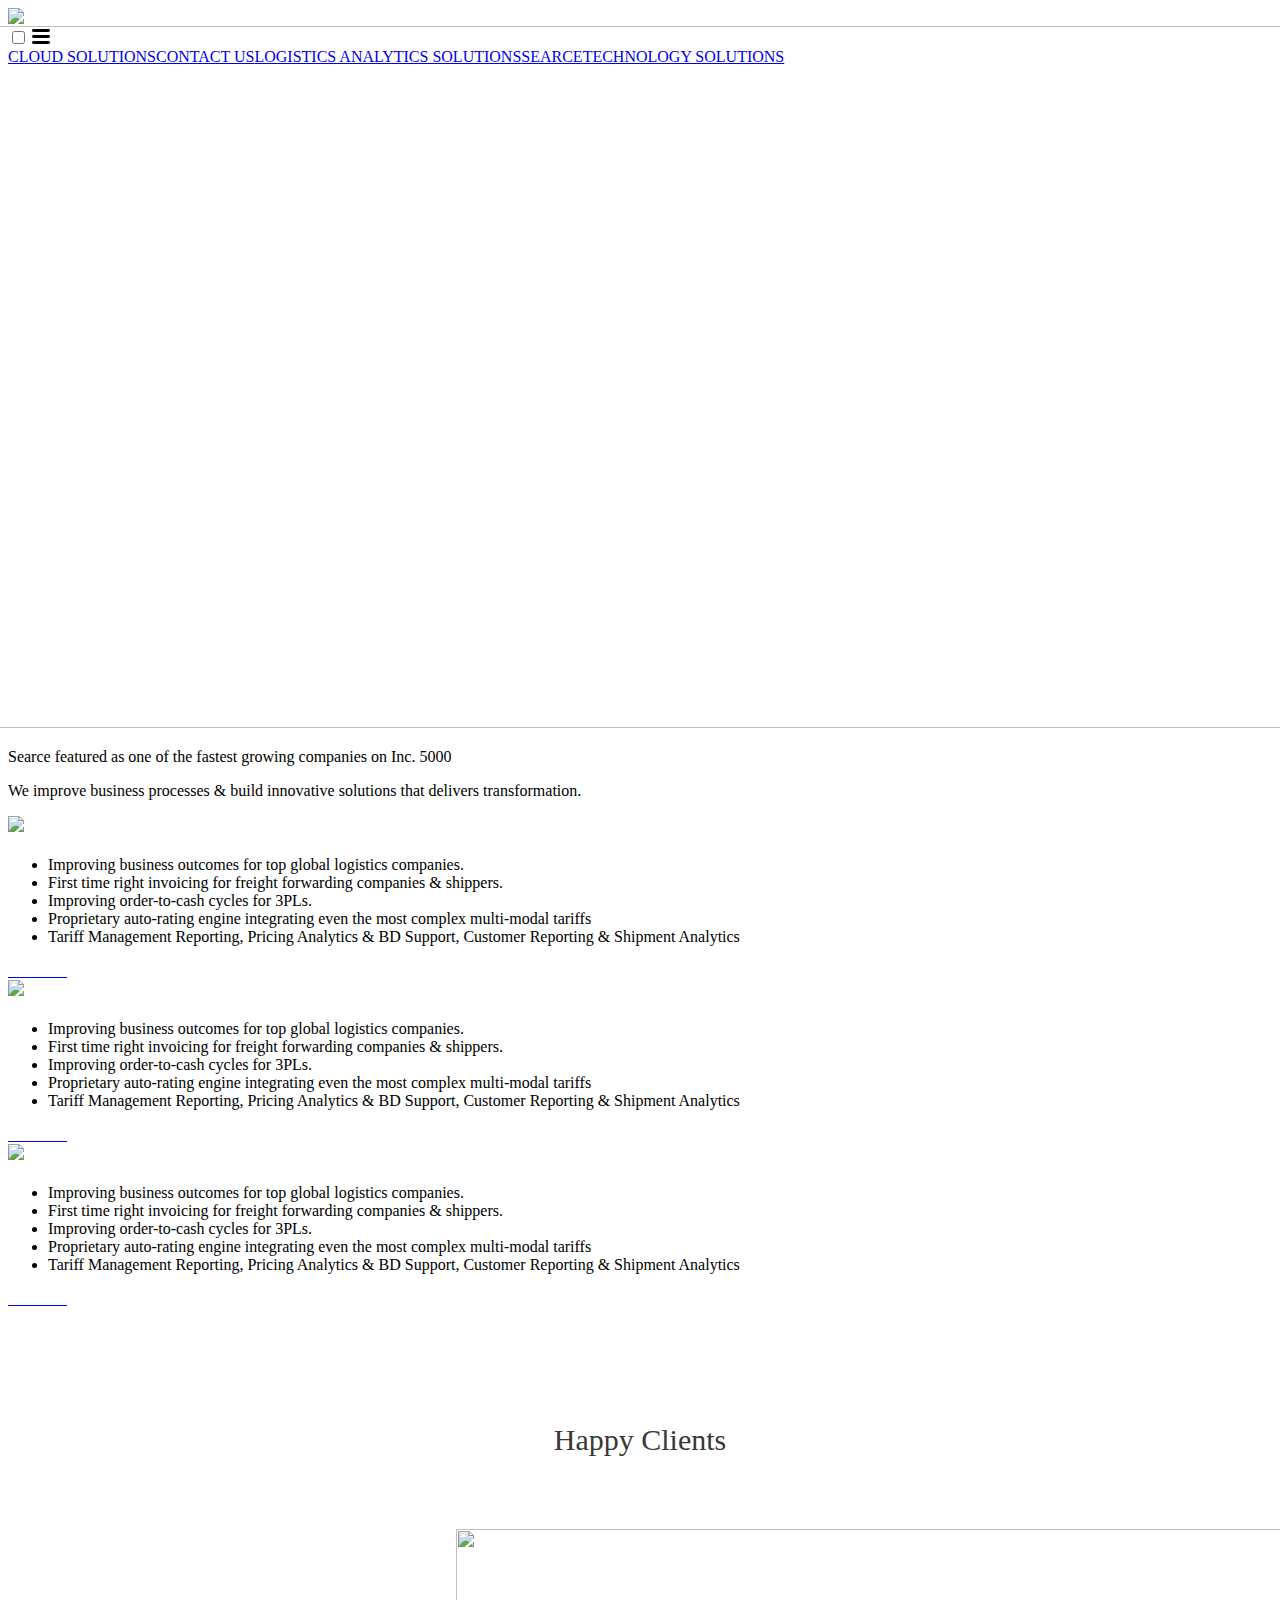
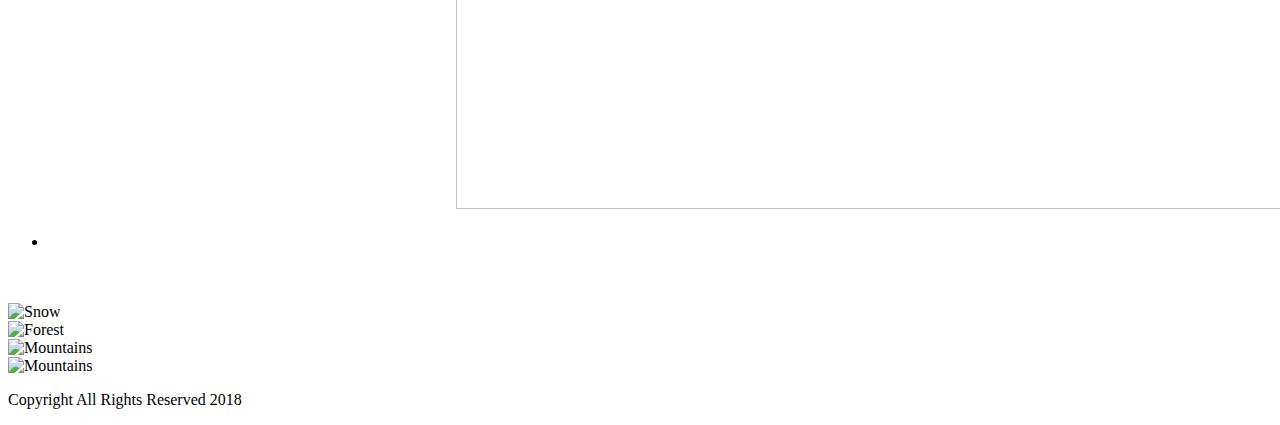
==== index.html @ a412c6d3 "Add files via upload" ====
<!DOCTYPE html>
<html lang="en"><head>
  <meta charset="utf-8">
  <meta http-equiv="X-UA-Compatible" content="IE=edge">
  <meta name="viewport" content="width=device-width, initial-scale=1"><!-- Begin Jekyll SEO tag v2.5.0 -->
<title>Your awesome title | Write an awesome description for your new site here. You can edit this line in _config.yml. It will appear in your document head meta (for Google search results) and in your feed.xml site description.</title>
<meta name="generator" content="Jekyll v3.8.4" />
<meta property="og:title" content="Your awesome title" />
<meta property="og:locale" content="en_US" />
<meta name="description" content="Write an awesome description for your new site here. You can edit this line in _config.yml. It will appear in your document head meta (for Google search results) and in your feed.xml site description." />
<meta property="og:description" content="Write an awesome description for your new site here. You can edit this line in _config.yml. It will appear in your document head meta (for Google search results) and in your feed.xml site description." />
<link rel="canonical" href="http://localhost:4000/" />
<meta property="og:url" content="http://localhost:4000/" />
<meta property="og:site_name" content="Your awesome title" />
<script type="application/ld+json">
{"url":"http://localhost:4000/","headline":"Your awesome title","name":"Your awesome title","description":"Write an awesome description for your new site here. You can edit this line in _config.yml. It will appear in your document head meta (for Google search results) and in your feed.xml site description.","@type":"WebSite","@context":"http://schema.org"}</script>
<!-- End Jekyll SEO tag -->
<link rel="stylesheet" href="/assets/main.css"><link type="application/atom+xml" rel="alternate" href="http://localhost:4000/feed.xml" title="Your awesome title" /></head><body><header class="site-header" role="banner">



  <div class="wrapper"><a class="site-title" rel="author" href="/"><img id="logo" src="../img/logo.png"></a><nav class="site-nav">
        <input type="checkbox" id="nav-trigger" class="nav-trigger" />
        <label for="nav-trigger">
          <span class="menu-icon">
            <svg viewBox="0 0 18 15" width="18px" height="15px">
              <path d="M18,1.484c0,0.82-0.665,1.484-1.484,1.484H1.484C0.665,2.969,0,2.304,0,1.484l0,0C0,0.665,0.665,0,1.484,0 h15.032C17.335,0,18,0.665,18,1.484L18,1.484z M18,7.516C18,8.335,17.335,9,16.516,9H1.484C0.665,9,0,8.335,0,7.516l0,0 c0-0.82,0.665-1.484,1.484-1.484h15.032C17.335,6.031,18,6.696,18,7.516L18,7.516z M18,13.516C18,14.335,17.335,15,16.516,15H1.484 C0.665,15,0,14.335,0,13.516l0,0c0-0.82,0.665-1.483,1.484-1.483h15.032C17.335,12.031,18,12.695,18,13.516L18,13.516z"/>
            </svg>
			
          </span>
        </label>

        <div class="trigger"><a class="page-link" href="/cloud-solutions/">CLOUD SOLUTIONS</a><a class="page-link" href="/contactus/">CONTACT US</a><a class="page-link" href="/logistics-analytics-solution-provider/">LOGISTICS ANALYTICS SOLUTIONS</a><a class="page-link" href="/searce/">SEARCE</a><a class="page-link" href="/technology-solutions/">TECHNOLOGY SOLUTIONS</a></div>
      </nav></div>
</header>
<main class="page-content" aria-label="Content">
      <div class="wrapper">
        <article class="post">

  <header class="post-header">
    <h1 class="post-title"></h1>
  </header>

  <div class="post-content">
    

  </div>
  
  

</article>

<div class="banner">
<img src="../img/searce.jpg"    style="margin-top:-61px;margin-left: -586px;width: 1909px;height:702px;">
</div>

<p class="sec1">Searce featured as one of the fastest growing companies on Inc. 5000</p>

<p id="part2">We improve business processes &amp; build innovative solutions that delivers transformation.</p>


<div class="row1">
<div class="col1">
<img src="../img/Logistics-solutions.jpg" id="img1"/>
<p style="color:black;color: black;font-size: 14px;padding-right: -38px;margin-right: -8px;margin-left: -252px;margin-top: 20px;">
<ul id="list1">
<li>Improving business outcomes for top global logistics companies.</li>
<li>First time right invoicing for freight forwarding companies & shippers.</li>
<li>Improving order-to-cash cycles for 3PLs.</li>
<li>Proprietary auto-rating engine integrating even the most complex multi-modal tariffs</li>
<li>Tariff Management Reporting, Pricing Analytics & BD Support, Customer Reporting & Shipment Analytics</li>
</ul>
</p>


<div class="mk-button">
<a href="http://www.searce.com/logistics-analytics-solution-provider/" target="_blank">
<span style="color:white;">DIVE IN</span></a>
</div>
</div>



<div class="col1">
<img src="../img/Cloud-Solutions1.jpg" id="img2">
<p style="color:black;color: black;font-size: 14px;padding-right: -38px;margin-right: -8px;margin-left: -252px;margin-top: 20px;">
<ul id="list2">
<li>Improving business outcomes for top global logistics companies.</li>
<li>First time right invoicing for freight forwarding companies & shippers.</li>
<li>Improving order-to-cash cycles for 3PLs.</li>
<li>Proprietary auto-rating engine integrating even the most complex multi-modal tariffs</li>
<li>Tariff Management Reporting, Pricing Analytics & BD Support, Customer Reporting & Shipment Analytics</li>
</ul>
</p>
<div class="mk-button2">
<a href="http://www.searce.com/logistics-analytics-solution-provider/" target="_blank">
<span style="color:white;">DIVE IN</span></a>
</div>

</div>

<div class="col1">
<img src="../img/Technology-Solutions2.jpg" id="img3">
<p style="color:black;color: black;font-size: 14px;padding-right: -38px;margin-right: -8px;margin-left: -252px;margin-top: 20px;">
<ul id="list3">
<li>Improving business outcomes for top global logistics companies.</li>
<li>First time right invoicing for freight forwarding companies & shippers.</li>
<li>Improving order-to-cash cycles for 3PLs.</li>
<li>Proprietary auto-rating engine integrating even the most complex multi-modal tariffs</li>
<li>Tariff Management Reporting, Pricing Analytics & BD Support, Customer Reporting & Shipment Analytics</li>
</ul>
</p>
<div class="mk-button3">
<a href="http://www.searce.com/logistics-analytics-solution-provider/" target="_blank">
<span style="color:white;">DIVE IN</span></a>
</div>

</div>
</div>


<div id="sec2">
<h2 style="font-size: 30px;text-align: center;color: #393836;font-weight:300;padding-top: 90px;">Happy Clients</h2>
<img src="../img/LOGOS-1.png" style="margin-left: 448px;
    padding-top: 47px;width: 1036px;height: 280px;">
</div></div>
    </main><footer class="site-footer h-card">
  <data class="u-url" href="/"></data>

  <div class="wrapper">

    <h2 class="footer-heading"></h2>

    <div class="footer-col-wrapper">
      <div class="footer-col footer-col-1">
        <ul class="contact-list"><li><a class="u-email" href="mailto:your-email@example.com"> 
</a>
</li></ul>
      </div>
<br><br>
      <div class="footer-col footer-col-2"><div class="row">
  <div class="column">
    <img src="/img/facebook.png" id="social1" alt="Snow" style="width:100%;height: 50px;">
	
  </div>
  <div class="column">
    <img src="/img/googleplus.png"   alt="Forest" style="width:100%;height: 50px;">
  </div>
  <div class="column">
    <img src="/img/linkedin.png" alt="Mountains"  style="width:100%;height: 50px;">
  </div>
  <div class="column">
    <img src="/img/twitter.png" alt="Mountains" style="width:100%;height: 50px;">
  </div>
</div>
</div>

      <div class="footer-col footer-col-3">
	  
	
        <p id="copyright">Copyright All Rights Reserved 2018</p>
      </div>
	  	 
    </div>

  </div>

</footer></body>

</html>
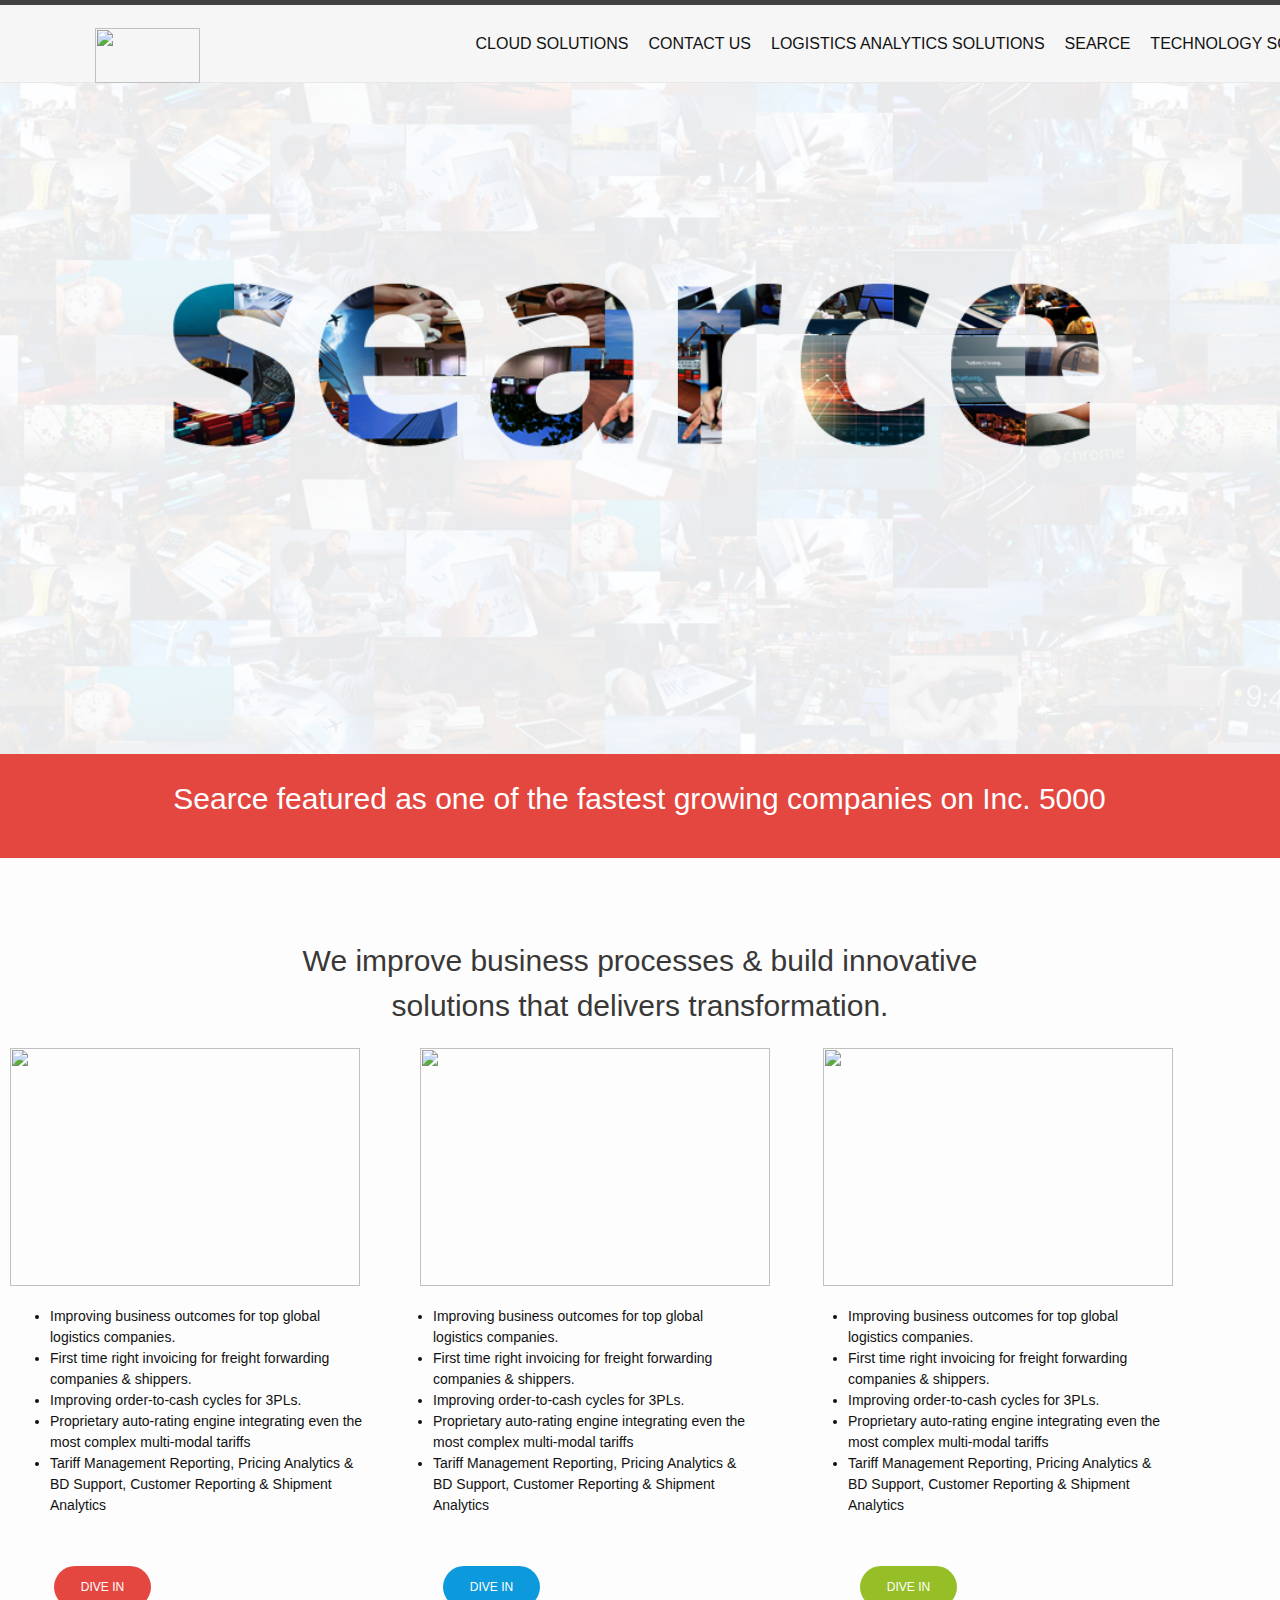
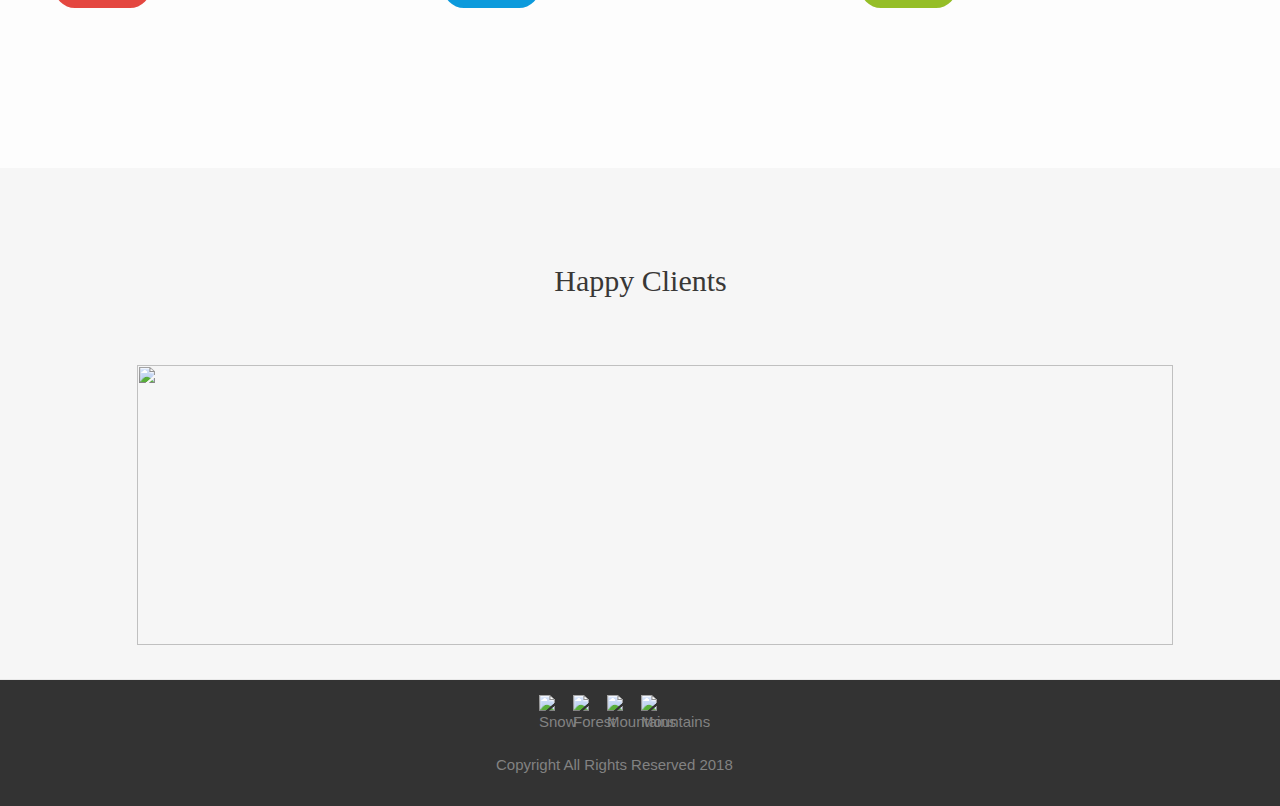
==== commit 646dbd83: "Update index.html" ====
--- a/index.html
+++ b/index.html
@@ -51,7 +51,7 @@
 </article>
 
 <div class="banner">
-<img src="../img/searce.jpg"    style="margin-top:-61px;margin-left: -586px;width: 1909px;height:702px;">
+<img src="searce.jpg"    style="margin-top:-61px;margin-left: -586px;width: 1909px;height:702px;">
 </div>
 
 <p class="sec1">Searce featured as one of the fastest growing companies on Inc. 5000</p>
@@ -167,4 +167,4 @@
 
 </footer></body>
 
-</html>+</html>
--- a/assets/main.css
+++ b/assets/main.css
@@ -0,0 +1,954 @@
+
+/**
+ * Reset some basic elements
+ */
+body, h1, h2, h3, h4, h5, h6,
+p, blockquote, pre, hr,
+dl, dd, ol, ul, figure {
+  margin: 0;
+  padding: 0; }
+
+/**
+ * Basic styling
+ */
+body {
+  font: 400 16px/1.5 -apple-system, BlinkMacSystemFont, "Segoe UI", Roboto, Helvetica, Arial, sans-serif, "Apple Color Emoji", "Segoe UI Emoji", "Segoe UI Symbol";
+  color: #111;
+  background-color: #fdfdfd;
+  -webkit-text-size-adjust: 100%;
+  -webkit-font-feature-settings: "kern" 1;
+  -moz-font-feature-settings: "kern" 1;
+  -o-font-feature-settings: "kern" 1;
+  font-feature-settings: "kern" 1;
+  font-kerning: normal;
+  display: flex;
+  min-height: 100vh;
+  flex-direction: column; }
+
+/**
+ * Set `margin-bottom` to maintain vertical rhythm
+ */
+h1, h2, h3, h4, h5, h6,
+p, blockquote, pre,
+ul, ol, dl, figure,
+.highlight {
+  margin-bottom: 15px; }
+
+/**
+ * `main` element
+ */
+main {
+  display: block;
+  /* Default value of `display` of `main` element is 'inline' in IE 11. */ }
+
+/**
+ * Images
+ */
+img {
+  /*max-width: 100%;*/
+  vertical-align: middle; \
+  
+  }
+
+/**
+ * Figures
+ */
+figure > img {
+  display: block; }
+
+figcaption {
+  font-size: 14px; }
+
+/**
+ * Lists
+ */
+ul, ol {
+  margin-left: 30px; }
+
+li > ul,
+li > ol {
+  margin-bottom: 0; }
+
+/**
+ * Headings
+ */
+h1, h2, h3, h4, h5, h6 {
+  font-weight: 400; }
+
+/**
+ * Links
+ */
+a {
+  color: #2a7ae2;
+  text-decoration: none; }
+  a:visited {
+    color: #1756a9; }
+  a:hover {
+    color: #111;
+    text-decoration: underline; }
+  .social-media-list a:hover {
+    text-decoration: none; }
+    .social-media-list a:hover .username {
+      text-decoration: underline; }
+
+/**
+ * Blockquotes
+ */
+blockquote {
+  color: #828282;
+  border-left: 4px solid #e8e8e8;
+  padding-left: 15px;
+  font-size: 18px;
+  letter-spacing: -1px;
+  font-style: italic; }
+  blockquote > :last-child {
+    margin-bottom: 0; }
+
+/**
+ * Code formatting
+ */
+pre,
+code {
+  font-size: 15px;
+  border: 1px solid #e8e8e8;
+  border-radius: 3px;
+  background-color: #eef; }
+
+code {
+  padding: 1px 5px; }
+
+pre {
+  padding: 8px 12px;
+  overflow-x: auto; }
+  pre > code {
+    border: 0;
+    padding-right: 0;
+    padding-left: 0; }
+	
+	
+	
+	
+	
+
+/**
+ * Wrapper
+ */
+.wrapper {
+  max-width: -webkit-calc(800px - (30px * 2));
+  max-width: calc(800px - (30px * 2));
+  margin-right: auto;
+  margin-left: auto;
+  padding-right: 30px;
+  padding-left: 30px; }
+  @media screen and (max-width: 800px) {
+    .wrapper {
+      max-width: -webkit-calc(800px - (30px));
+      max-width: calc(800px - (30px));
+      padding-right: 15px;
+      padding-left: 15px; } }
+
+/**
+ * Clearfix
+ */
+.wrapper:after, .footer-col-wrapper:after {
+  content: "";
+  display: table;
+  clear: both; }
+
+/**
+ * Icons
+ */
+.svg-icon {
+  width: 16px;
+  height: 16px;
+  display: inline-block;
+  fill: #828282;
+  padding-right: 5px;
+  vertical-align: text-top; }
+
+.social-media-list li + li {
+  padding-top: 5px; }
+
+/**
+ * Tables
+ */
+table {
+  margin-bottom: 30px;
+  width: 100%;
+  text-align: left;
+  color: #3f3f3f;
+  border-collapse: collapse;
+  border: 1px solid #e8e8e8; }
+  table tr:nth-child(even) {
+    background-color: #f7f7f7; }
+  table th, table td {
+    padding: 10px 15px; }
+  table th {
+    background-color: #f0f0f0;
+    border: 1px solid #dedede;
+    border-bottom-color: #c9c9c9; }
+  table td {
+    border: 1px solid #e8e8e8; }
+
+/**
+ * Site header
+ */
+ img#banner {
+    width: 1903px;
+    height: 713px;
+    margin-left: -581px;
+    margin-top: -63px;
+}
+.site-header {
+  border-top: 5px solid #424242;
+  border-bottom: 1px solid #e8e8e8;
+  min-height: 55.95px;
+  position: relative;
+  background-color: #f6f6f6;
+
+  }
+
+.site-title {
+  font-size: 26px;
+  font-weight: 300;
+  line-height: 54px;
+  letter-spacing: -1px;
+  margin-bottom: 0;
+  float: left; 
+  width:143px;
+  height:75px;
+  margin-left:-208px;
+  }
+  .site-title, .site-title:visited {
+    color: #424242; }
+
+.site-nav {
+  float: right;
+ line-height: 77px;
+    margin-right: -349px;
+
+
+  }
+  .site-nav .nav-trigger {
+    display: none; }
+  .site-nav .menu-icon {
+    display: none; }
+  .site-nav .page-link {
+    color: #111;
+    line-height: 1.5; }
+    .site-nav .page-link:not(:last-child) {
+      margin-right: 20px; }
+  @media screen and (max-width: 600px) {
+    .site-nav {
+      position: absolute;
+      top: 9px;
+      right: 15px;
+      background-color: #fdfdfd;
+      border: 1px solid #e8e8e8;
+      border-radius: 5px;
+	      float: right;
+    line-height: 28px;
+  
+    margin-left: -71px;
+    margin-right: -1435px;
+    padding-top: 23px;
+	  
+	  
+      text-align: right; }
+      .site-nav label[for="nav-trigger"] {
+        display: block;
+        float: right;
+        width: 36px;
+        height: 36px;
+        z-index: 2;
+        cursor: pointer; }
+      .site-nav .menu-icon {
+        display: block;
+        float: right;
+        width: 36px;
+        height: 26px;
+        line-height: 0;
+        padding-top: 10px;
+        text-align: center; }
+        .site-nav .menu-icon > svg {
+          fill: #424242; }
+      .site-nav input ~ .trigger {
+        clear: both;
+        display: none; }
+      .site-nav input:checked ~ .trigger {
+        display: block;
+        padding-bottom: 5px; }
+      .site-nav .page-link {
+        display: block;
+        padding: 5px 10px;
+        margin-left: 20px; }
+        .site-nav .page-link:not(:last-child) {
+          margin-right: 0; } }
+
+/**
+ * Site footer
+ */
+.site-footer {
+  border-top: 1px solid #e8e8e8;
+  padding: 0px 0;
+      background-color: #333333;
+	  margin-top: 500px;
+
+  }
+ 
+  p.sec1 {
+    background-color: #e3473f;
+    width: 1903px;
+    height:82px;
+    margin-left: -582px;
+    margin-top: -18px;
+    text-align: center;
+    padding-top: 40px;
+    /* margin-bottom: -55px; */
+    padding-bottom: -162px;
+    font-size: 30px;
+    color: #ffffff;
+    font-weight: #ffffff;
+    font-weight: 300;
+}
+ul#list1
+{
+
+
+    margin-right: -74px;
+    margin-left: -225px;
+    margin-top: 20px;
+	font-size:14px;
+
+}
+ul#list2
+{
+
+
+
+     
+	    margin-right: -419px;
+    margin-left: 124px;
+    margin-top: 20px;
+    font-size: 14px;
+
+
+}
+ul#list21
+{
+    
+    margin-right: -950px;
+    margin-left: 699px;
+    margin-top: 20px;
+    font-size: 14px;
+	}
+ul#list3
+{
+
+margin-right: -799px;
+    margin-left: 505px;
+    margin-top: 20px;
+    font-size: 14px;
+
+}
+div#bg-img {
+    margin-top: -206px;
+   
+    margin-right: -101px;
+    margin-left: -372px;
+}
+ul#list23 {
+    margin-right: -1190px;
+    margin-left: 950px;
+    margin-top: 20px;
+    font-size: 14px;
+}
+ul#list24 {
+    margin-right: -1408px;
+    margin-left: 1195px;
+    margin-top: 20px;
+    font-size: 14px;
+}
+
+
+
+ul#searce_list2
+{
+
+
+
+         margin-right: -682px;
+    margin-left: 467px;
+    margin-top: 20px;
+    font-size: 14px;
+}
+ul#searce_list21
+{
+    
+    margin-right: -950px;
+    margin-left: 699px;
+    margin-top: 20px;
+    font-size: 14px;
+	}
+
+
+
+ul#searce_list23 {
+    margin-right: -1190px;
+    margin-left: 950px;
+    margin-top: 20px;
+    font-size: 14px;
+}
+ul#searce_list24 {
+    margin-right: -1408px;
+    margin-left: 1195px;
+    margin-top: 20px;
+    font-size: 14px;
+}
+
+
+
+
+
+
+
+
+
+
+
+
+
+
+
+
+p#part2 {
+    font-size: 30px;
+    text-align: center;
+    color: #393836;
+    font-style: inhert;
+    margin-top: 80px;
+    font-weight: 300;
+}
+
+
+  img#logo {
+    width: 105px;
+    height: 55px;
+    /* margin-right: -36px; */
+    margin-left: 33px;
+    padding-top:23px;
+}	
+	div#sec1 {
+    background-color: #e3473f;
+    margin-left: -583px;
+    width: 1908px;
+    height: 127px;
+	}
+	
+.footer-heading {
+  font-size: 18px;
+  margin-bottom: 15px; }
+
+.contact-list,
+.social-media-list {
+  list-style: none;
+  margin-left: 0; 
+ 
+  }
+ 
+  
+  img#img1 {
+    width: 350px;
+    height: 238px;
+	    margin-left: -265px;
+}
+
+  img#img2 {
+    width: 350px;
+    height: 238px;
+	    margin-left:111px;
+}
+
+  img#img3 {
+    width: 350px;
+    height: 238px;
+	    margin-left: 480px;
+}
+ 
+  
+  .column {
+  float: left;
+  width: 17.33%;
+  padding: 5px;
+  list-style: none;
+  margin-left: 0;
+  width:24px;
+
+}
+.row::after {
+  content: "";
+  clear: both;
+  display: table;
+}
+ .col1{
+  float: left;
+  width: 17.33%;
+  padding: 5px;
+  list-style: none;
+  margin-left: 0;
+  width:24px;
+}
+.row1::after {
+  content: "";
+  clear: both;
+  display: table;
+}
+.btn-info
+{
+
+background-color:#e3473f;border-color:#e3473f;color:white;
+
+}
+/* for searce page*/
+
+.searce_col {
+  float: left;
+  width: 17.33%;
+  padding: 5px;
+  list-style: none;
+  margin-left: 0;
+  width:24px;
+
+}
+.searce_row::after {
+  content: "";
+  clear: both;
+  display: table;
+}
+
+/* Clear floats after image containers */
+.row::after {
+  content: "";
+  clear: both;
+  display: table;
+}
+p#copyright {
+  
+    margin-left: -38px;
+}
+.container1 {
+    padding-right: 15px;
+    padding-left: 15px;
+    margin-right: auto;
+    margin-left: auto;
+}
+.footer-col-wrapper {
+  font-size: 15px;
+  color: #828282;
+  margin-left: -15px;
+ margin-top:-50px;
+  }
+
+.footer-col {
+  float: left;
+  margin-bottom: 15px;
+  padding-left: 279px; }
+
+.footer-col-1 {
+  width: -webkit-calc(35% - (30px / 2));
+  width: calc(35% - (30px / 2)); }
+
+.footer-col-2 {
+  width: -webkit-calc(20% - (30px / 2));
+  width: calc(20% - (30px / 2)); }
+
+.footer-col-3 {
+  width: -webkit-calc(45% - (30px / 2));
+  width: calc(45% - (30px / 2)); }
+
+@media screen and (max-width: 800px) {
+  .footer-col-1,
+  .footer-col-2 {
+    width: -webkit-calc(50% - (30px / 2));
+    width: calc(50% - (30px / 2)); }
+
+  .footer-col-3 {
+    width: -webkit-calc(100% - (30px / 2));
+    width: calc(100% - (30px / 2)); } }
+@media screen and (max-width: 600px) {
+  .footer-col {
+    float: none;
+    width: -webkit-calc(100% - (30px / 2));
+    width: calc(100% - (30px / 2)); } }
+	
+
+	.mk-button
+	{
+	
+	    border-radius: 52px;
+    background-color: #e44740;
+    border: none;
+    
+    padding: 12px;
+    text-align: center;
+    text-decoration: none;
+    display: inline-block;
+    font-size: 12px;
+    margin: 35px -221px;
+    
+    width: 73px;
+}
+
+.mk-button2
+	{
+	
+	      border-radius: 52px;
+    background-color: #0c9adc;
+    border: none;
+    
+    padding: 12px;
+    text-align: center;
+    text-decoration: none;
+    display: inline-block;
+    font-size: 12px;
+   margin: 35px 134px;
+    
+    width: 73px;
+}
+
+.mk-button3
+	{
+	
+	       border-radius: 52px;
+    background-color: #95be27;
+    border: none;
+   
+    padding: 12px;
+    text-align: center;
+    text-decoration: none;
+    display: inline-block;
+    font-size: 12px;
+    margin: 35px 517px;
+   
+    width: 73px;
+}
+	
+	
+	}
+/**
+ * Page content
+ */
+.page-content {
+  padding: 30px 0;
+  flex: 1; }
+
+.page-heading {
+  font-size: 32px; }
+
+.post-list-heading {
+  font-size: 28px; }
+
+.post-list {
+  margin-left: 0;
+  list-style: none; }
+  .post-list > li {
+    margin-bottom: 30px; }
+
+.post-meta {
+  font-size: 14px;
+  color: #828282; }
+
+.post-link {
+  display: block;
+  font-size: 24px; }
+/**
+ * Posts
+ */
+.post-header {
+  margin-bottom: 30px;
+    display: none;
+
+  }
+ #banner_image
+{
+
+margin-left: -583px;
+width:1903px;
+height: 500px;
+
+
+}
+  h1, h2, h3, h4, h5, h6 {
+    font-family: Open Sans;
+}
+div#searce_sec1
+{
+    width: 1914px;
+    height: 330px;
+    background-color: #e44740;
+    margin-left: -590px;
+    margin-top: -34px;
+
+} 
+ div#searce_sec2
+{
+
+background-color:#efefef;
+width:1908px;
+height:630px;
+margin-left: -581px;
+    margin-bottom: -532px;
+
+}
+
+
+
+div#searce_sec21,img
+{
+
+width:255px;
+height:128px;
+
+
+}
+div#list_sec {
+    margin-left: 774px;
+    margin-top: -100px;
+}
+
+#mix_img
+{
+
+
+    width: 255px;
+    height: 127px;
+    margin-right: -21px;
+    margin-left: 442px;
+    padding-top: 50px;
+}
+
+ul#lis {
+    font-size: 13px;
+}
+
+  
+div#con_sec {
+    background-color: #efefef;
+    height: 724px;
+    width: 1905px;
+    margin-left: -583px;
+    margin-top: -18px;
+	margin-bottom: -534px;
+}
+.post-title {
+  font-size: 42px;
+  letter-spacing: -1px;
+  line-height: 1;
+display:none;
+  }
+  @media screen and (max-width: 800px) {
+    .post-title {
+      font-size: 36px; } }
+.post-content {
+  margin-bottom: 30px; }
+ 
+  p.banner {
+    margin-left: -587px;
+    /* width: 1892px; */
+    margin-top: -62px;
+}
+
+  .post-content h2 {
+    font-size: 32px; }
+    @media screen and (max-width: 800px) {
+      .post-content h2 {
+        font-size: 28px; } }
+  .post-content h3 {
+    font-size: 26px; }
+    @media screen and (max-width: 800px) {
+      .post-content h3 {
+        font-size: 22px; } }
+  .post-content h4 {
+    font-size: 20px; }
+    @media screen and (max-width: 800px) {
+      .post-content h4 {
+        font-size: 18px; } }
+		
+		
+		#sec2
+		{
+background-color:#f6f6f6;
+width:1903px;
+height:546px;
+margin-left: -581px;
+    margin-top: 120px;	
+margin-bottom: -535px;	
+		
+	
+		
+		}
+		/*accordian*/
+		.accordion {
+    background-color: #eee;
+    color: #444;
+    cursor: pointer;
+    padding: 18px;
+    width: 100%;
+    border: none;
+    text-align: left;
+    outline: none;
+    font-size: 15px;
+    transition: 0.4s;
+}
+
+.active, .accordion:hover {
+    background-color: #ccc; 
+}
+
+.panel {
+    padding: 0 18px;
+    display: none;
+    background-color: white;
+    overflow: hidden;
+}
+
+/**
+ * Syntax highlighting styles
+ */
+.highlight {
+  background: #fff; }
+  .highlighter-rouge .highlight {
+    background: #eef; }
+  .highlight .c {
+    color: #998;
+    font-style: italic; }
+  .highlight .err {
+    color: #a61717;
+    background-color: #e3d2d2; }
+  .highlight .k {
+    font-weight: bold; }
+  .highlight .o {
+    font-weight: bold; }
+  .highlight .cm {
+    color: #998;
+    font-style: italic; }
+  .highlight .cp {
+    color: #999;
+    font-weight: bold; }
+  .highlight .c1 {
+    color: #998;
+    font-style: italic; }
+  .highlight .cs {
+    color: #999;
+    font-weight: bold;
+    font-style: italic; }
+  .highlight .gd {
+    color: #000;
+    background-color: #fdd; }
+  .highlight .gd .x {
+    color: #000;
+    background-color: #faa; }
+  .highlight .ge {
+    font-style: italic; }
+  .highlight .gr {
+    color: #a00; }
+  .highlight .gh {
+    color: #999; }
+  .highlight .gi {
+    color: #000;
+    background-color: #dfd; }
+  .highlight .gi .x {
+    color: #000;
+    background-color: #afa; }
+  .highlight .go {
+    color: #888; }
+  .highlight .gp {
+    color: #555; }
+  .highlight .gs {
+    font-weight: bold; }
+  .highlight .gu {
+    color: #aaa; }
+  .highlight .gt {
+    color: #a00; }
+  .highlight .kc {
+    font-weight: bold; }
+  .highlight .kd {
+    font-weight: bold; }
+  .highlight .kp {
+    font-weight: bold; }
+  .highlight .kr {
+    font-weight: bold; }
+  .highlight .kt {
+    color: #458;
+    font-weight: bold; }
+  .highlight .m {
+    color: #099; }
+  .highlight .s {
+    color: #d14; }
+  .highlight .na {
+    color: #008080; }
+  .highlight .nb {
+    color: #0086B3; }
+  .highlight .nc {
+    color: #458;
+    font-weight: bold; }
+  .highlight .no {
+    color: #008080; }
+  .highlight .ni {
+    color: #800080; }
+  .highlight .ne {
+    color: #900;
+    font-weight: bold; }
+  .highlight .nf {
+    color: #900;
+    font-weight: bold; }
+  .highlight .nn {
+    color: #555; }
+  .highlight .nt {
+    color: #000080; }
+  .highlight .nv {
+    color: #008080; }
+  .highlight .ow {
+    font-weight: bold; }
+  .highlight .w {
+    color: #bbb; }
+  .highlight .mf {
+    color: #099; }
+  .highlight .mh {
+    color: #099; }
+  .highlight .mi {
+    color: #099; }
+  .highlight .mo {
+    color: #099; }
+  .highlight .sb {
+    color: #d14; }
+  .highlight .sc {
+    color: #d14; }
+  .highlight .sd {
+    color: #d14; }
+  .highlight .s2 {
+    color: #d14; }
+  .highlight .se {
+    color: #d14; }
+  .highlight .sh {
+    color: #d14; }
+  .highlight .si {
+    color: #d14; }
+  .highlight .sx {
+    color: #d14; }
+  .highlight .sr {
+    color: #009926; }
+  .highlight .s1 {
+    color: #d14; }
+  .highlight .ss {
+    color: #990073; }
+  .highlight .bp {
+    color: #999; }
+  .highlight .vc {
+    color: #008080; }
+  .highlight .vg {
+    color: #008080; }
+  .highlight .vi {
+    color: #008080; }
+  .highlight .il {
+    color: #099; }
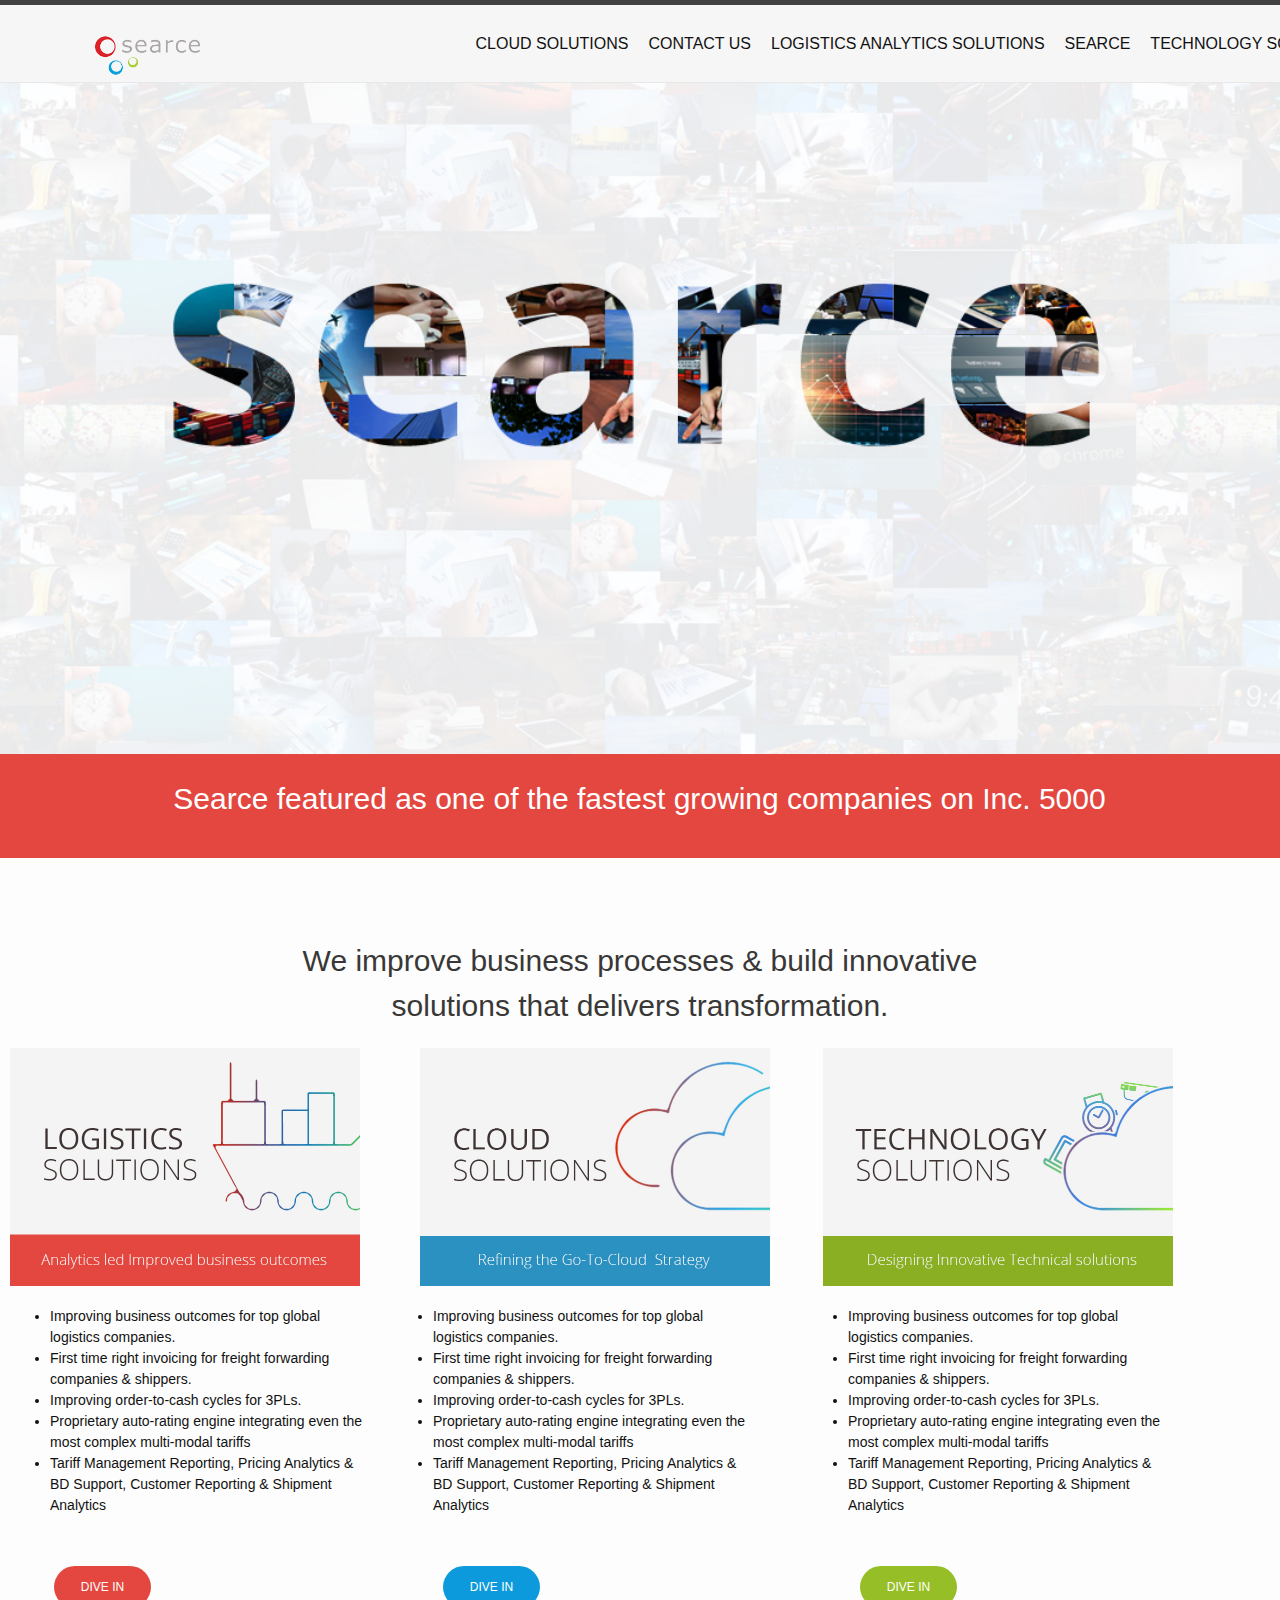
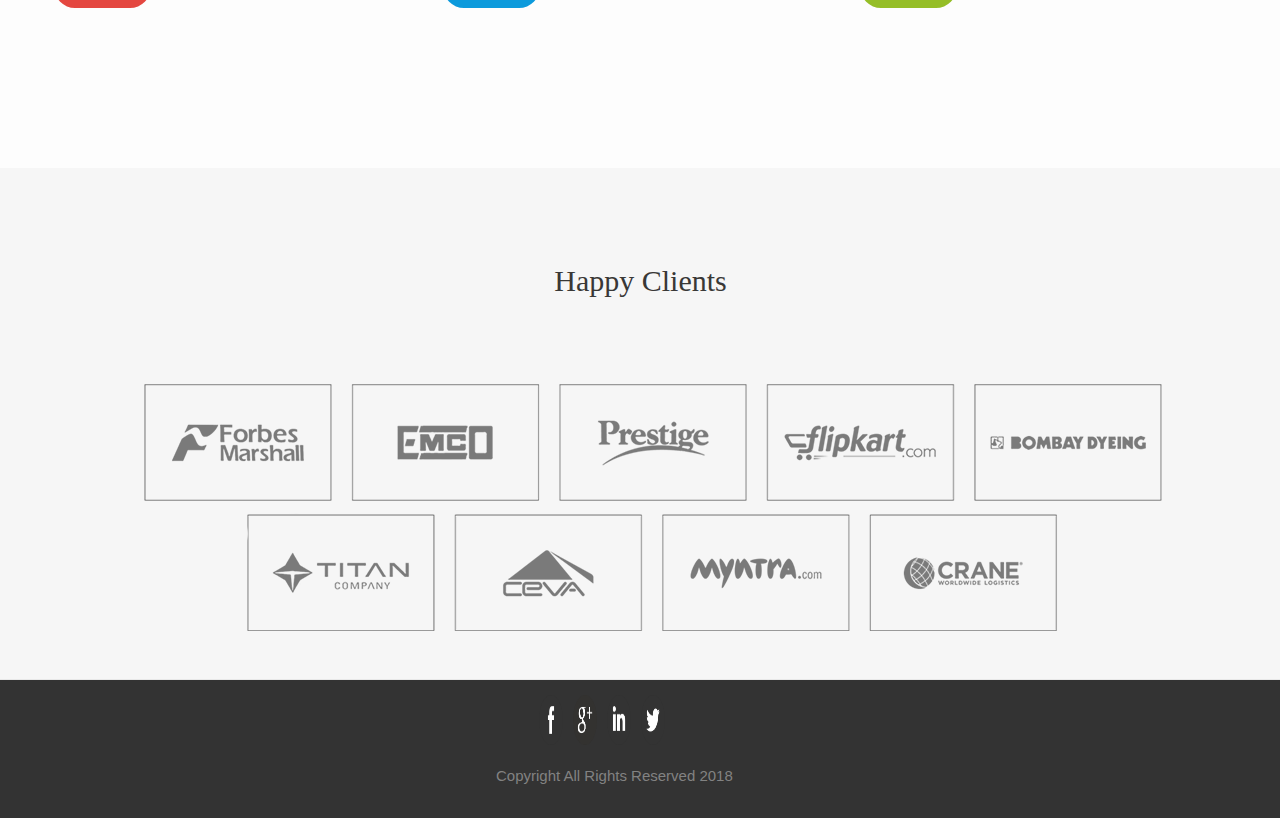
==== commit 03975be5: "Update index.html" ====
--- a/index.html
+++ b/index.html
@@ -19,7 +19,7 @@
 
 
 
-  <div class="wrapper"><a class="site-title" rel="author" href="/"><img id="logo" src="../img/logo.png"></a><nav class="site-nav">
+  <div class="wrapper"><a class="site-title" rel="author" href="/"><img id="logo" src="img/logo.png"></a><nav class="site-nav">
         <input type="checkbox" id="nav-trigger" class="nav-trigger" />
         <label for="nav-trigger">
           <span class="menu-icon">
@@ -51,7 +51,7 @@
 </article>
 
 <div class="banner">
-<img src="searce.jpg"    style="margin-top:-61px;margin-left: -586px;width: 1909px;height:702px;">
+<img src="img/searce.jpg"    style="margin-top:-61px;margin-left: -586px;width: 1909px;height:702px;">
 </div>
 
 <p class="sec1">Searce featured as one of the fastest growing companies on Inc. 5000</p>
@@ -61,7 +61,7 @@
 
 <div class="row1">
 <div class="col1">
-<img src="../img/Logistics-solutions.jpg" id="img1"/>
+<img src="img/Logistics-solutions.jpg" id="img1"/>
 <p style="color:black;color: black;font-size: 14px;padding-right: -38px;margin-right: -8px;margin-left: -252px;margin-top: 20px;">
 <ul id="list1">
 <li>Improving business outcomes for top global logistics companies.</li>
@@ -100,7 +100,7 @@
 </div>
 
 <div class="col1">
-<img src="../img/Technology-Solutions2.jpg" id="img3">
+<img src="img/Technology-Solutions2.jpg" id="img3">
 <p style="color:black;color: black;font-size: 14px;padding-right: -38px;margin-right: -8px;margin-left: -252px;margin-top: 20px;">
 <ul id="list3">
 <li>Improving business outcomes for top global logistics companies.</li>
@@ -121,7 +121,7 @@
 
 <div id="sec2">
 <h2 style="font-size: 30px;text-align: center;color: #393836;font-weight:300;padding-top: 90px;">Happy Clients</h2>
-<img src="../img/LOGOS-1.png" style="margin-left: 448px;
+<img src="img/LOGOS-1.png" style="margin-left: 448px;
     padding-top: 47px;width: 1036px;height: 280px;">
 </div></div>
     </main><footer class="site-footer h-card">
@@ -140,17 +140,17 @@
 <br><br>
       <div class="footer-col footer-col-2"><div class="row">
   <div class="column">
-    <img src="/img/facebook.png" id="social1" alt="Snow" style="width:100%;height: 50px;">
+    <img src="img/facebook.png" id="social1" alt="Snow" style="width:100%;height: 50px;">
 	
   </div>
   <div class="column">
-    <img src="/img/googleplus.png"   alt="Forest" style="width:100%;height: 50px;">
+    <img src="img/googleplus.png"   alt="Forest" style="width:100%;height: 50px;">
   </div>
   <div class="column">
-    <img src="/img/linkedin.png" alt="Mountains"  style="width:100%;height: 50px;">
+    <img src="img/linkedin.png" alt="Mountains"  style="width:100%;height: 50px;">
   </div>
   <div class="column">
-    <img src="/img/twitter.png" alt="Mountains" style="width:100%;height: 50px;">
+    <img src="img/twitter.png" alt="Mountains" style="width:100%;height: 50px;">
   </div>
 </div>
 </div>
